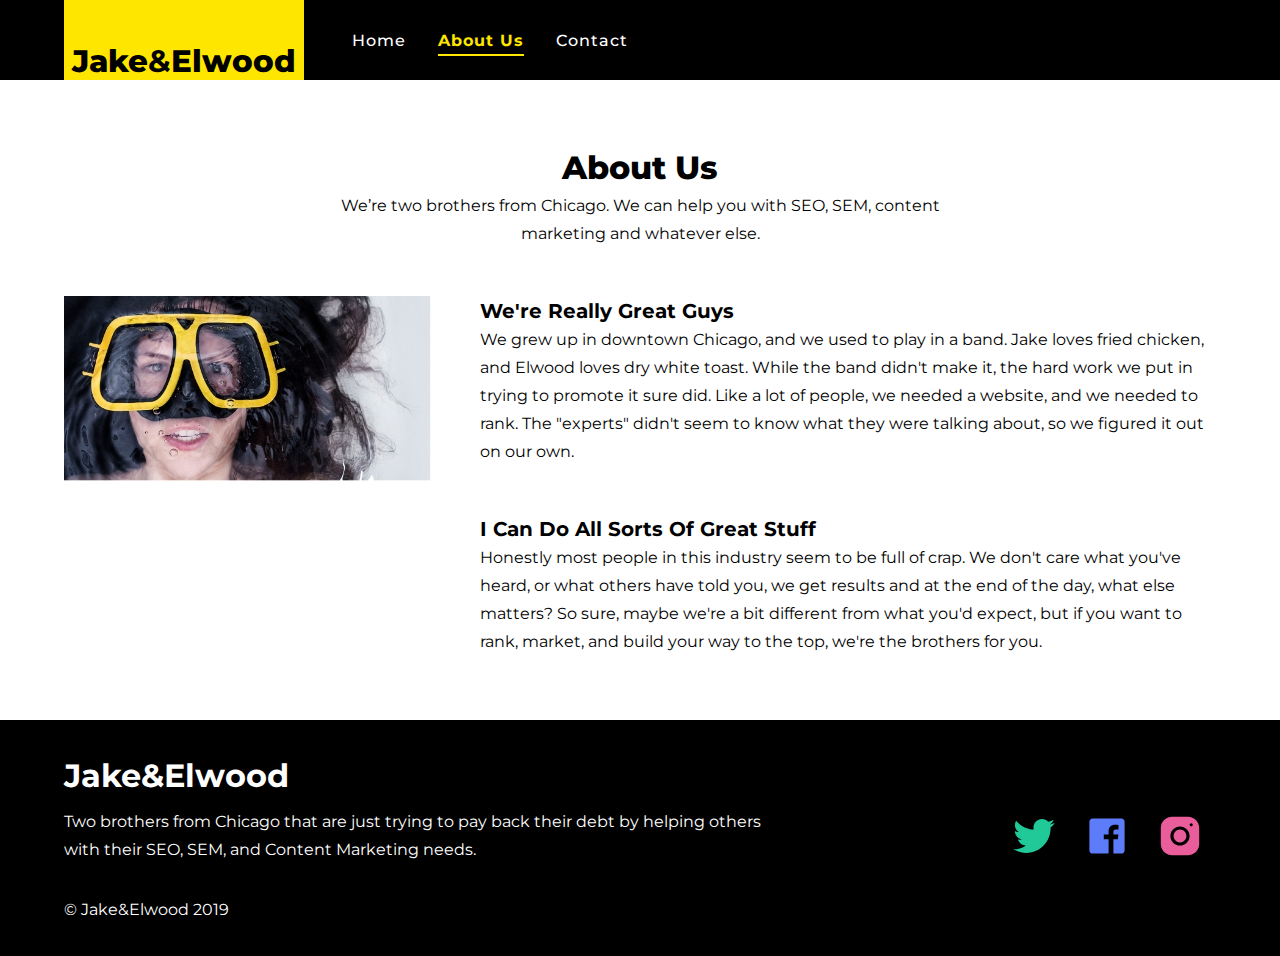
==== aboutUs.html @ a2a89804 "style aboutus" ====
<!DOCTYPE html>
<html lang="en">
  <head>
    <meta charset="UTF-8" />
    <meta http-equiv="X-UA-Compatible" content="IE=edge" />
    <meta name="viewport" content="width=device-width, initial-scale=1.0" />
    <title>About Us</title>
    <link rel="stylesheet" href="./css/main.css" />
  </head>
  <body>
    <div class="wrapper">
      <!-- HEADER -->
      <header class="header">
        <div class="container header-container">
          <!-- LOGO -->
          <h1 class="nav-logo">
            <a class="nav-logo-link" href="#">
              <strong>jake</strong>&<strong>elwood</strong>
            </a>
          </h1>
          <!-- NAVBAR -->
          <nav class="nav">
            <ul class="nav-list">
              <li class="nav-item">
                <a class="nav-item-link" href="./index.html">home</a>
              </li>
              <li class="nav-item">
                <a class="nav-item-active" href="./aboutUs.html">about us</a>
              </li>
              <li class="nav-item">
                <a class="nav-item-link" href="./contactUs.html">contact</a>
              </li>
            </ul>
          </nav>
        </div>
      </header>

      <!-- MAIN -->

      <main class="main">
        <div class="main-container">
          <section class="page-section">
            <div class="container page-container">
              <div class="page-head">
                <h2 class="page-title">about us</h2>
                <p class="page-subtitle">
                  We’re two brothers from Chicago. We can help you with SEO,
                  SEM, content marketing and whatever else.
                </p>
              </div>
              <div class="page-body">
                <div class="page-img-wrap">
                  <img src="./assets/img/about-me.jpg" alt="man in water" />
                </div>
                <div class="page-content">
                  <article class="page-article">
                    <h3 class="page-article-head">We're really great guys</h3>
                    <p class="page-article-description">
                      We grew up in downtown Chicago, and we used to play in a
                      band. Jake loves fried chicken, and Elwood loves dry white
                      toast. While the band didn't make it, the hard work we put
                      in trying to promote it sure did. Like a lot of people, we
                      needed a website, and we needed to rank. The "experts"
                      didn't seem to know what they were talking about, so we
                      figured it out on our own.
                    </p>
                  </article>
                  <article class="page-article">
                    <h3 class="page-article-head">
                      I can do all sorts of great stuff
                    </h3>
                    <p class="page-article-description">
                      Honestly most people in this industry seem to be full of
                      crap. We don't care what you've heard, or what others have
                      told you, we get results and at the end of the day, what
                      else matters? So sure, maybe we're a bit different from
                      what you'd expect, but if you want to rank, market, and
                      build your way to the top, we're the brothers for you.
                    </p>
                  </article>
                </div>
              </div>
            </div>
          </section>
        </div>
      </main>

      <!-- FOOTER -->
      <footer class="footer">
        <div class="container footer-container">
          <div class="footer-content">
            <div class="footer-head">
              <h2 class="footer-title">Jake&Elwood</h2>
              <p class="footer-subtitle">
                Two brothers from Chicago that are just trying to pay back their
                debt by helping others with their SEO, SEM, and Content
                Marketing needs.
              </p>
            </div>
            <p class="footer-copyright">© Jake&Elwood 2019</p>
          </div>
          <ul class="social-list">
            <li class="social-media-item">
              <a href="#">
                <img src="./assets/img/twitter.svg" alt="twitter logo" />
              </a>
            </li>
            <li class="social-media-item">
              <a href="#">
                <img src="./assets/img/facebook.svg" alt="facebook logo" />
              </a>
            </li>
            <li class="social-media-item">
              <a href="#">
                <img src="./assets/img/instagram.svg" alt="instagram logo" />
              </a>
            </li>
          </ul>
        </div>
      </footer>
    </div>
  </body>
</html>
---- css/main.css ----
@import "./variables.css";
@import "./reset.css";
@import "./typography.css";

body {
  font-family: var(--primary-font);
}

.wrapper {
  position: relative;
}

h1,
h2,
h3 {
  color: var(--head-color);
  text-transform: capitalize;
}

span {
  color: #ffe600;
}

.container {
  width: 90%;
}

/* HEADER */

.header {
  display: flex;
  position: absolute;
  height: 5em;
  width: 100%;
  justify-content: center;
}

.header-container {
  display: flex;
}

/* NAV */

.nav {
  display: none;
}

/* LOGO */

.nav-logo {
  background: var(--logo-bg-color);
  display: flex;
  align-items: flex-end;
}

.nav-logo-link {
  text-decoration: none;
  text-transform: capitalize;
  font-size: 31px;
  line-height: 37px;
  color: var(--logo-text-color);
  padding: 0 8px;
}

.nav-logo-link strong {
  font-weight: var(--extrabold-weight);
}

/* MAIN */

/* HERO SECTION */
.hero-section {
  display: flex;
  justify-content: center;
}

.hero-container {
  display: flex;
  flex-direction: column;
  align-items: flex-start;
  gap: 1em;
}

.hero-section {
  background-image: url(../assets/img/hero-bg.jpg);
  background-color: #aaa;
  background-blend-mode: multiply;
  background-repeat: no-repeat;
  background-size: cover;
  background-position: right 40% bottom 45%;
  padding-bottom: 5.5em;
  padding-top: 9em;
}

.hero-head,
.hero-description {
  color: #fff;
  max-width: 240px;
}

.hero-head {
  line-height: 125%;
  text-transform: capitalize;
}

.hero-description {
  font-weight: var(--semibold-weight);
  opacity: 0.8;
  letter-spacing: 1px;
}

.btn {
  font-family: inherit;
  padding: 0.8em 1.8em;
  font-weight: var(--extrabold-weight);
  background-color: var(--btn-color);
  transition-property: opacity;
  transition-duration: 0.5s;
}

.btn:hover {
  opacity: 0.5;
}

@media (min-width: 560px) {
  .hero-head,
  .hero-description {
    max-width: 310px;
  }
}

@media (min-width: 768px) {
  .hero-head,
  .hero-description {
    max-width: 400px;
  }
}

@media (min-width: 900px) {
  .hero-head,
  .hero-description {
    max-width: 500px;
  }
}

@media (min-width: 1280px) {
  .header-container {
    gap: 3em;
  }

  .nav {
    display: flex;
    align-items: center;
  }

  .nav-list {
    list-style: none;
    display: flex;
    gap: 2em;
  }

  .nav-item-link,
  .nav-item-active {
    letter-spacing: 1px;
    text-transform: capitalize;
    text-decoration: none;
  }

  .nav-item-link {
    font-weight: var(--medium-weight);
    color: var(--nav-link-color);
  }

  .nav-item-active {
    font-weight: var(--bold-weight);
    color: #ffe600;
    padding-bottom: 4px;
    border-bottom: 2px solid #ffe600;
  }

  .nav-item a:hover {
    color: #ffe600;
  }

  .hero-head,
  .hero-description {
    max-width: 650px;
  }

  .hero-section {
    background-size: cover;
    padding-top: 14em;
    padding-bottom: 8em;
    height: 100vh;
  }

  .hero-container {
    gap: 2em;
  }
}

/* GRID */

.info-section {
  display: flex;
  justify-content: center;
}

.info-container {
  padding: 2em 0;
  display: grid;
  grid-template: 1fr 1fr / minmax(200px, 300px);
  gap: 2em;
  justify-content: center;
}

.info-card {
  display: flex;
  flex-direction: column;
  align-items: center;
  gap: 0.5em;
  padding: 1em 0.5em;
}

.info-card-description {
  text-align: center;
}

@media (min-width: 560px) {
  .info-container {
    grid-template: 1fr 1fr / minmax(200px, 450px);
  }
}

@media (min-width: 685px) {
  .info-container {
    grid-template: 1fr 1fr / 1fr 1fr;
  }

  .skill-card {
    grid-column: 1 / -1;
    align-self: center;
  }
}

@media (min-width: 780px) {
  .info-container {
    grid-template: 1fr / 1fr 1fr 1fr;
  }

  .skill-card {
    grid-column: 3 / -1;
    align-self: flex-start;
  }
}

/* FOOTER */

.footer {
  display: flex;
  justify-content: center;
  background-color: #000;
}

.footer-container {
  display: flex;
  flex-direction: column-reverse;
  align-items: center;
  padding: 2em 0;
  gap: 1em;
}

.social-list {
  display: flex;
  gap: 0.8em;
  list-style: none;
  justify-content: space-between;
}

.social-list a img {
  width: 80%;
}

.footer-content {
  display: flex;
  flex-direction: column;
  align-items: center;
  gap: 2em;
}

.footer-head {
  display: flex;
  flex-direction: column;
  color: #fff;
  gap: 0.5em;
  align-items: center;
}

.footer-subtitle {
  text-align: center;
}

.footer-title,
.footer-subtitle,
.footer-copyright {
  color: #fff;
}

@media (min-width: 685px) {
  .footer-container {
    flex-direction: row;
    justify-content: space-between;
  }

  .social-list {
    flex-direction: column;
  }

  .footer-subtitle {
    max-width: 350px;
  }
}

@media (min-width: 780px) {
  .social-list {
    flex-direction: row;
  }

  .footer-content,
  .footer-head {
    align-items: flex-start;
  }

  .footer-subtitle {
    max-width: 450px;
    text-align: left;
  }
}

@media (min-width: 900px) {
  .footer-subtitle {
    max-width: 600px;
  }
}

@media (min-width: 1280px) {
  .footer-subtitle {
    max-width: 700px;
  }
}

/* About Us Page */

.header {
  background: #000;
}

.page-section {
  padding-top: 8em;
  padding-bottom: 3em;
  display: flex;
  justify-content: center;
}

.page-container {
  display: flex;
  flex-direction: column;
  gap: 3em;
  padding: 1em 0;
}

.page-head {
  display: flex;
  flex-direction: column;
  align-items: center;
}

.page-title {
  font-weight: var(--extrabold-weight);
}

.page-subtitle {
  text-align: center;
}

.page-body {
  display: flex;
  flex-direction: column;
  gap: 3em;
  align-items: center;
}

.page-img-wrap img {
  max-width: 100%;
  object-fit: cover;
}

.page-content {
  display: flex;
  flex-direction: column;
  gap: 3em;
}

@media (min-width: 560px) {
  .page-subtitle {
    max-width: 600px;
  }

  .page-article {
    display: flex;
    flex-direction: column;
    align-items: center;
  }

  .page-article-description {
    text-align: center;
    max-width: 600px;
  }
}

@media (min-width: 685px) {
  .page-subtitle {
    max-width: 650px;
  }

  .page-article-description {
    max-width: 650px;
  }
}

@media (min-width: 780px) {
  .page-body {
    display: grid;
    grid-template-columns: 1fr 2fr;
    align-items: flex-start;
  }

  .page-article-description {
    text-align: left;
    max-width: none;
  }

  .page-article {
    align-items: flex-start;
  }

  .page-subtitle {
    max-width: 680px;
  }
}
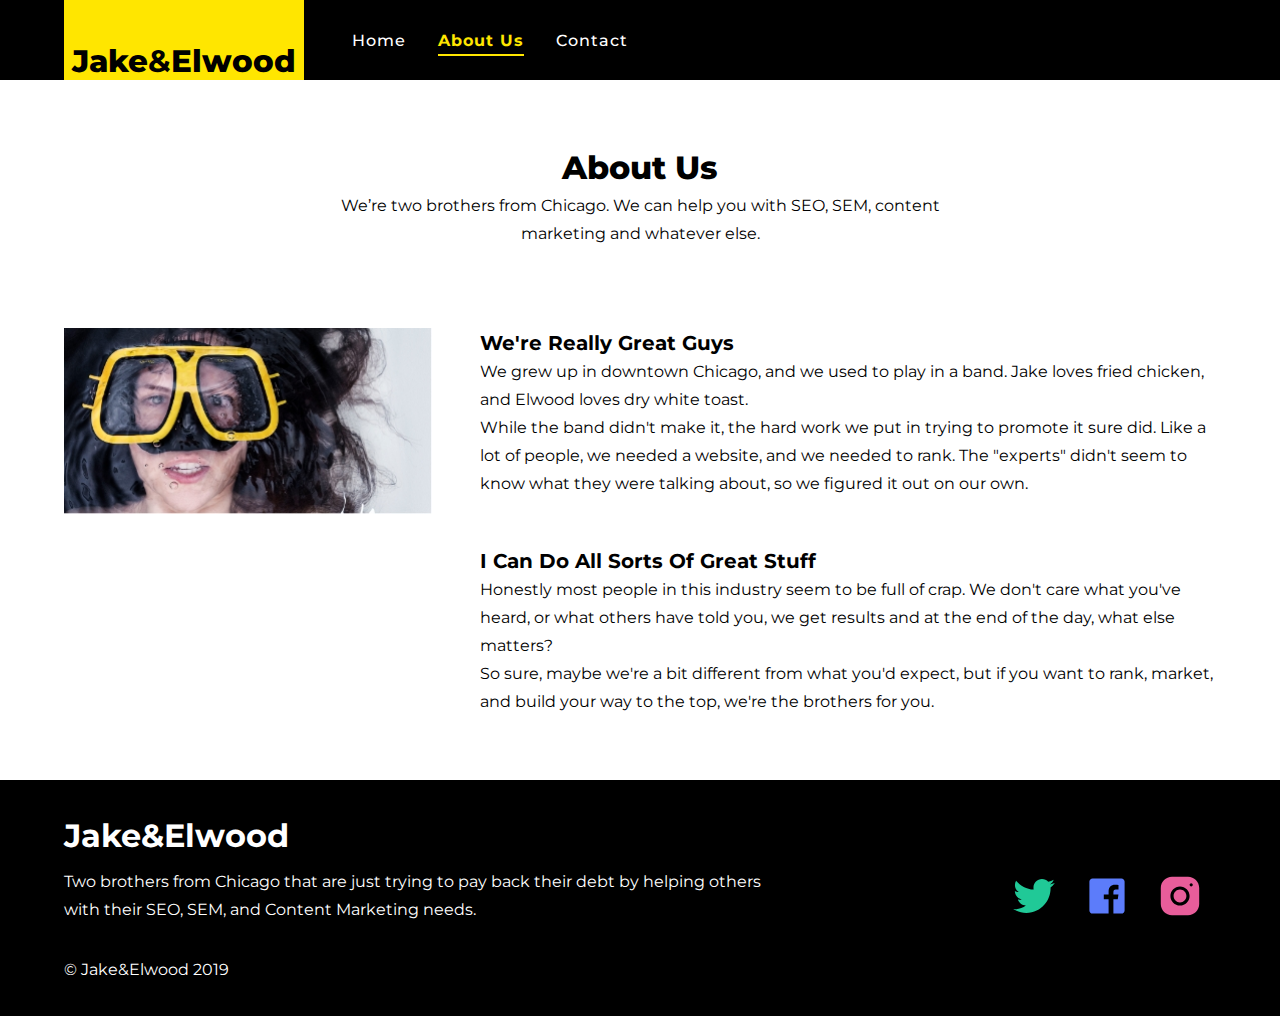
==== commit b9ce1250: "added br in para" ====
--- a/aboutUs.html
+++ b/aboutUs.html
@@ -58,8 +58,9 @@
                     <p class="page-article-description">
                       We grew up in downtown Chicago, and we used to play in a
                       band. Jake loves fried chicken, and Elwood loves dry white
-                      toast. While the band didn't make it, the hard work we put
-                      in trying to promote it sure did. Like a lot of people, we
+                      toast. <br />
+                      While the band didn't make it, the hard work we put in
+                      trying to promote it sure did. Like a lot of people, we
                       needed a website, and we needed to rank. The "experts"
                       didn't seem to know what they were talking about, so we
                       figured it out on our own.
@@ -73,9 +74,10 @@
                       Honestly most people in this industry seem to be full of
                       crap. We don't care what you've heard, or what others have
                       told you, we get results and at the end of the day, what
-                      else matters? So sure, maybe we're a bit different from
-                      what you'd expect, but if you want to rank, market, and
-                      build your way to the top, we're the brothers for you.
+                      else matters?
+                      <br />So sure, maybe we're a bit different from what you'd
+                      expect, but if you want to rank, market, and build your
+                      way to the top, we're the brothers for you.
                     </p>
                   </article>
                 </div>
--- a/css/main.css
+++ b/css/main.css
@@ -390,6 +390,22 @@
   align-items: center;
 }
 
+.page-img-wrap {
+  display: flex;
+  flex-direction: column;
+  gap: 2em;
+}
+
+.page-img-text {
+  display: flex;
+  flex-direction: column;
+  gap: 1em;
+}
+
+.page-img-text p strong a {
+  color: #000;
+}
+
 .page-img-wrap img {
   max-width: 100%;
   object-fit: cover;
@@ -401,8 +417,44 @@
   gap: 3em;
 }
 
+.page-form {
+  display: flex;
+  flex-direction: column;
+  gap: 1.5em;
+  width: 100%;
+}
+
+.page-input {
+  display: flex;
+  flex-direction: column;
+  gap: 0.2em;
+}
+
+.page-input label {
+  text-transform: capitalize;
+}
+
+.page-input input,
+.page-input textarea {
+  border: 1px solid #707070;
+  padding: 1em 0.5em;
+}
+
+.page-input textarea {
+  height: 120px;
+}
+
+.form-btn-wrapper {
+  display: flex;
+  justify-content: flex-end;
+}
+
 @media (min-width: 560px) {
   .page-subtitle {
+    max-width: 600px;
+  }
+
+  .page-img-text {
     max-width: 600px;
   }
 
@@ -416,6 +468,14 @@
     text-align: center;
     max-width: 600px;
   }
+
+  .page-img-text {
+    align-items: center;
+  }
+
+  .page-img-text p {
+    text-align: center;
+  }
 }
 
 @media (min-width: 685px) {
@@ -426,9 +486,21 @@
   .page-article-description {
     max-width: 650px;
   }
+
+  .page-img-text {
+    max-width: 650px;
+  }
 }
 
 @media (min-width: 780px) {
+  .page-img-text {
+    max-width: none;
+  }
+
+  .page-container {
+    gap: 5em;
+  }
+
   .page-body {
     display: grid;
     grid-template-columns: 1fr 2fr;
@@ -447,4 +519,26 @@
   .page-subtitle {
     max-width: 680px;
   }
-}
+
+  .page-form {
+    display: grid;
+    grid-template: 1fr 2fr 0.5fr / 1fr 1fr;
+  }
+  .form-btn-wrapper {
+    display: flex;
+    justify-content: flex-end;
+  }
+
+  .message-input,
+  .form-btn-wrapper {
+    grid-column: 1 / -1;
+  }
+
+  .page-img-text {
+    align-items: flex-start;
+  }
+
+  .page-img-text p {
+    text-align: left;
+  }
+}
